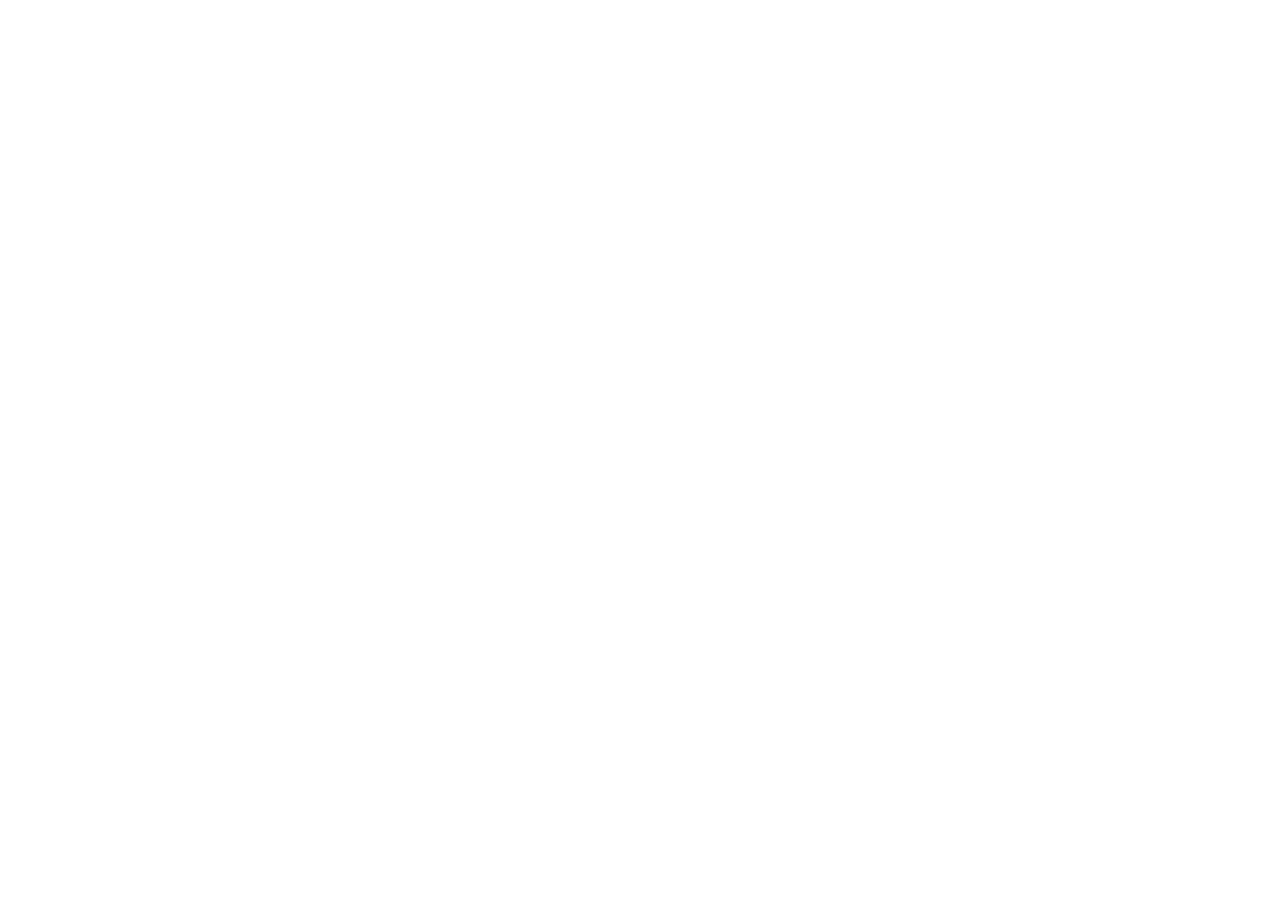
==== index.html @ c48ca324 "выполнение задания 2.1" ====
<!DOCTYPE html>
<html lang="en">
<head>
    <meta charset="UTF-8">
    <meta name="viewport" content="width=device-width, initial-scale=1.0">
    <title>Document</title>
</head>
<body>
    
</body>
</html>
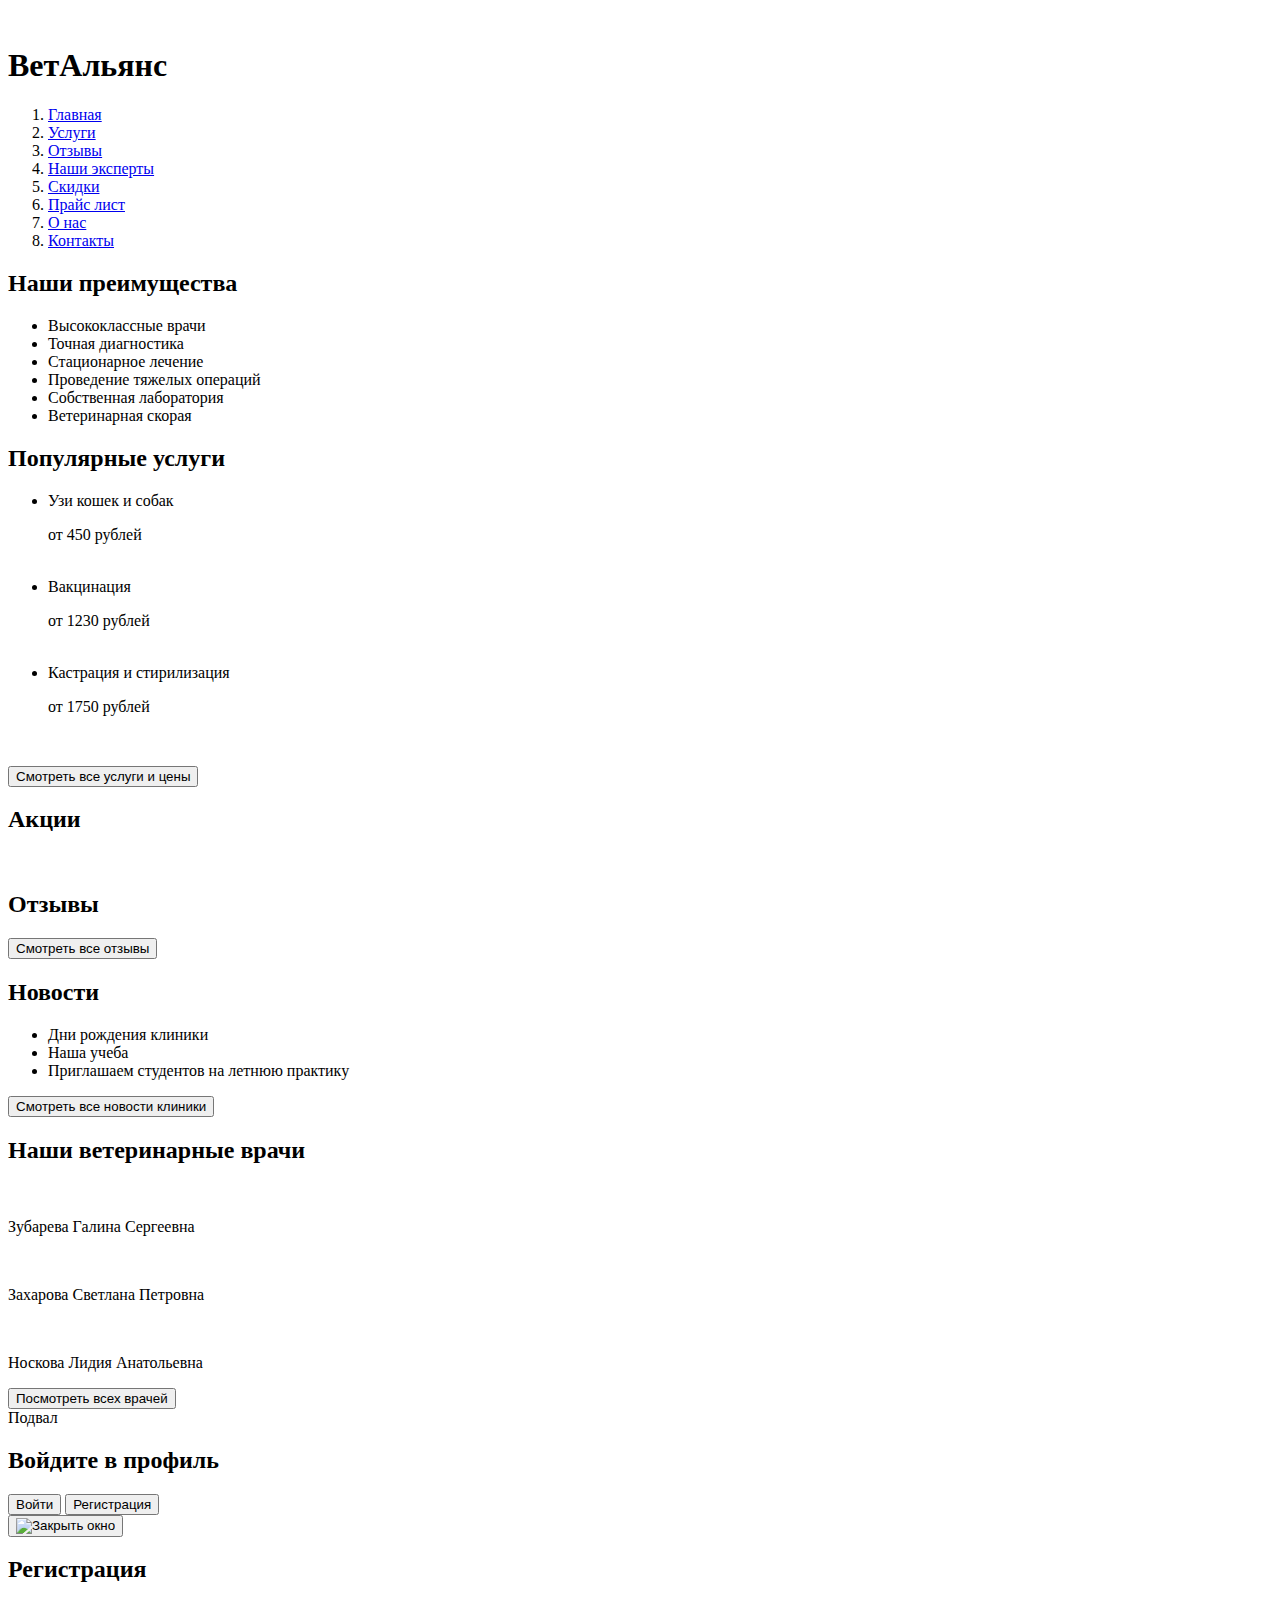
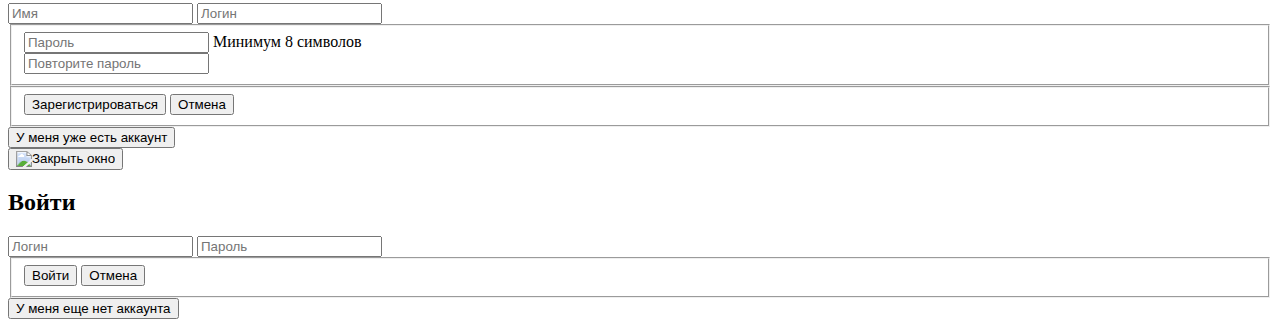
==== commit 0f0e9dfa: "Add files via upload" ====
--- a/index.html
+++ b/index.html
@@ -3,9 +3,139 @@
 <head>
     <meta charset="UTF-8">
     <meta name="viewport" content="width=device-width, initial-scale=1.0">
-    <title>Document</title>
+    <title>Ветеринарная клиника</title>
 </head>
+
 <body>
+    <header> 
+        <img src="images/logotip.png" width="100" alt="">
+        <h1> ВетАльянс</h1>
+        <nav>
+            <ol>
+                <li><a href="index.html">Главная</a></li>
+                <li><a href="catalog.html">Услуги</a></li>
+                <li><a href="reviews.html">Отзывы</a></li>
+                <li><a href="our experts.html">Наши эксперты</a></li>
+                <li><a href="discounts.html">Скидки</a></li>
+                <li><a href="price list.html">Прайс лист</a></li>
+                <li><a href="about us.html">О нас</a></li>
+                <li><a href="contacts.html">Контакты</a></li>
+            </ol>
+        </nav> 
+    </header>
+    <main>
+        <section>
+            <h2>Наши преимущества</h2>
+            <ul>
+                <li>Высококлассные врачи</li>
+                <li>Точная диагностика</li>
+                <li>Стационарное лечение</li>
+                <li>Проведение тяжелых операций</li>
+                <li>Собственная лаборатория</li>
+                <li>Ветеринарная скорая</li>
+            </ul>
+        </section>
+        <section>
+            <h2>Популярные услуги</h2>
+            <ul>
+                <li>Узи кошек и собак</li>
+                <p> от 450 рублей</p>
+                <img src="images/usluga1.webp" width="150" alt="">
+                <li>Вакцинация</li> 
+                <p> от 1230 рублей</p>
+                <img src="images/usluga2.webp" width="150" alt="">
+                <li>Кастрация и стирилизация</li>
+                <p> от 1750 рублей</p>
+                <img src="images/usluga3.avif" width="150" alt="">
+            </ul>
+            <button type="button">Смотреть все услуги и цены</button>
+        </section>
+
+        <section>
+            <h2>Акции</h2>
+           <img src="images/skitka1.png" width ="200" alt="">
+           <img src="images/skitka2.png" width ="200" alt="">
+           <img src="images/skitka3.png" width ="200" alt="">
+        </section>
+
+        <section>
+            <h2>Отзывы</h2>
+            <button type="button">Смотреть все отзывы</button>
+        </section>
+
+        <section>
+            <h2>Новости</h2>
+            <ul>
+                <li>Дни рождения клиники</li>
+                <li>Наша учеба</li>
+                <li>Приглашаем студентов на летнюю практику</li>
+            </ul>
+            <button type="button">Смотреть все новости клиники</button>
+        </section>
+
+        <section>
+        <div>
+            <h2> Наши ветеринарные врачи</h2>
+            <div>
+                <img src="images/Vet1.png" width="200" alt="">
+                <p> Зубарева Галина Сергеевна</p>
+                <img src="images/Vet2.png" width="200" alt="">
+                <p> Захарова Светлана Петровна</p>
+                <img src="images/Vet3.png" width="200" alt="">
+                <p> Носкова Лидия Анатольевна</p>
+                <button type="button">Посмотреть всех врачей</button>
+            </div>
+        </div>    
+        </section>
+        
+    </main>
     
+    <footer>Подвал</footer> 
+    <h2>Войдите в профиль</h2>
+    <div>
+            <button type="button">Войти</button>
+            <button type="button">Регистрация</button>   
+        </div>
+    </section>
+    <!--/ Форма "Войдите в профиль" -->
+    <!-- Форма "Регистрация" -->
+    <section>
+        <button type="button"><img src="images/icon/close.svg" alt="Закрыть окно" width="24" height="24"></button>
+        <h2>Регистрация</h2>
+        <form action="/" method="post">
+            <input type="text" name="name" placeholder="Имя" required>
+            <input type="email" name="email" placeholder="Логин" required>
+            <fieldset>
+                <div>
+                    <input type="password" name="password" placeholder="Пароль" required>
+                    <span>Минимум 8 символов</span>
+                </div>
+                <input type="password" name="repeat-password" placeholder="Повторите пароль" required>
+            </fieldset>
+            <fieldset>
+                <input type="submit" value="Зарегистрироваться">
+                <button type="button">Отмена</button>
+            </fieldset>
+            <button type="button">У меня уже есть аккаунт</button>
+        </form>
+    </section>
+    <!--/ Форма "Регистрация" -->
+    <!-- Форма "Войти" -->
+    <section>
+        <button type="button"><img src="images/icon/close.svg" alt="Закрыть окно" width="24" height="24"></button>
+        <h2>Войти</h2>
+        <form action="/" method="post">
+            <input type="email" name="email" placeholder="Логин" required>
+            <input type="password" name="password" placeholder="Пароль" required>
+            <fieldset>
+                <input type="submit" value="Войти">
+                <button type="button">Отмена</button>
+            </fieldset>
+            <button type="button">У меня еще нет аккаунта</button>
+        </form>
+    </section>
+    <!--/ Форма "Войти" -->
+</div>
+<!--/ Формы -->
 </body>
 </html>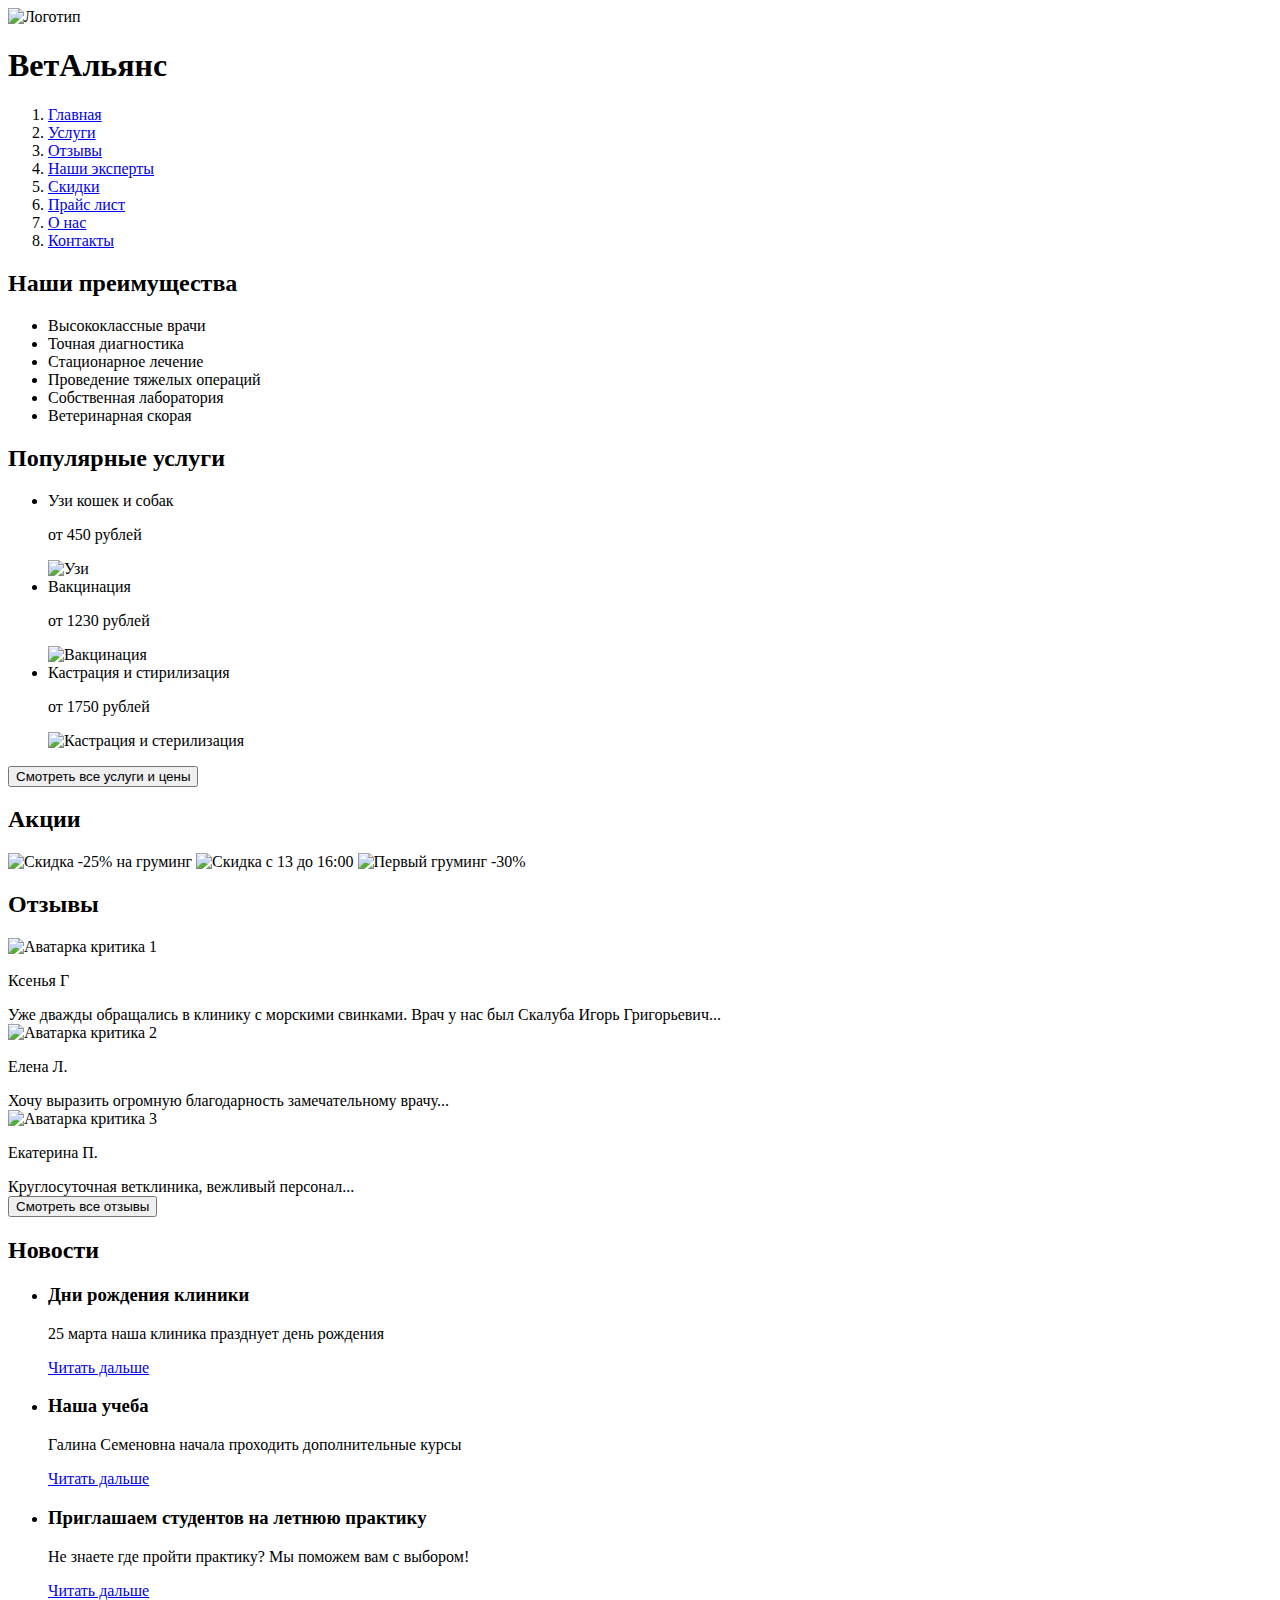
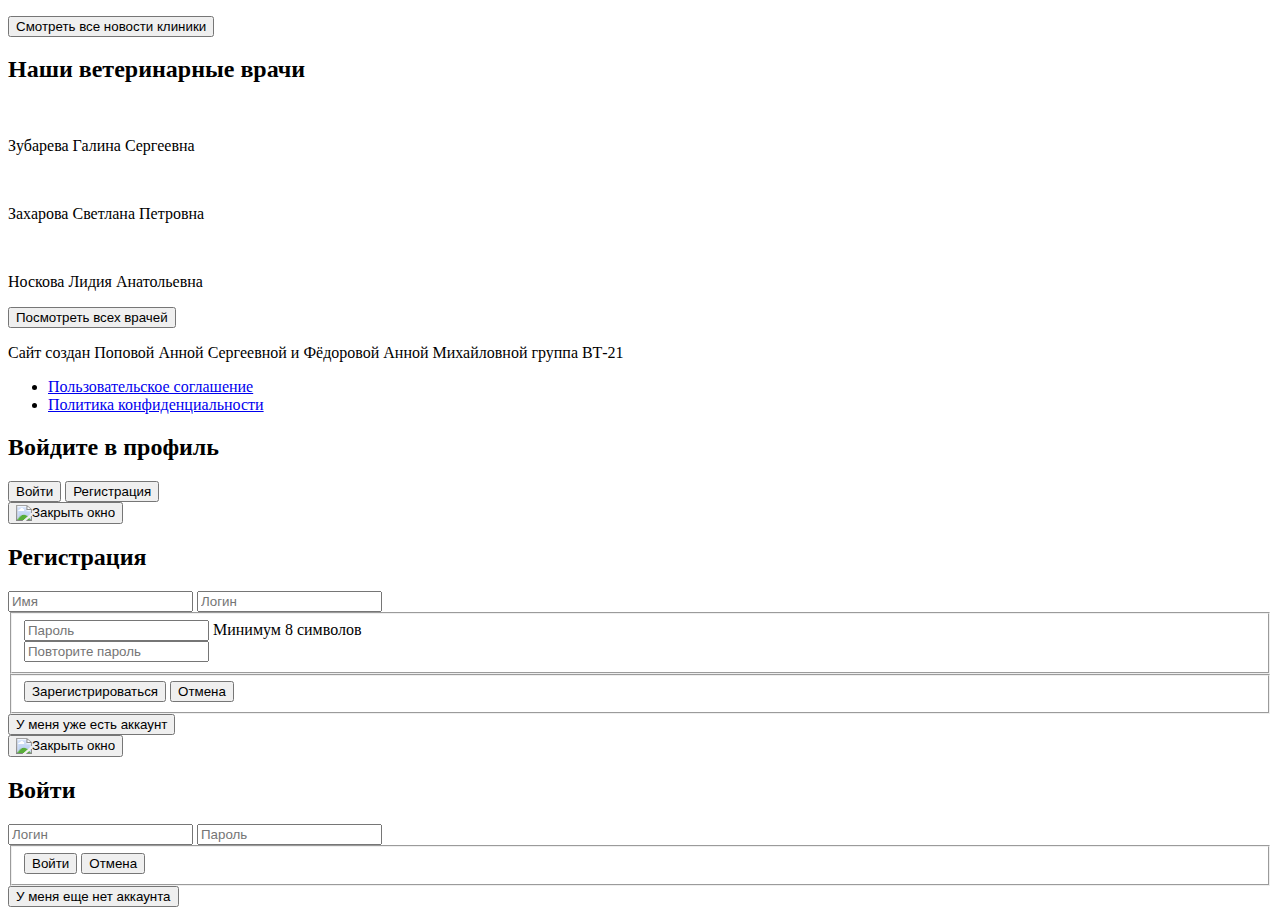
==== commit 4bdcd01e: "Add files via upload" ====
--- a/index.html
+++ b/index.html
@@ -4,138 +4,200 @@
     <meta charset="UTF-8">
     <meta name="viewport" content="width=device-width, initial-scale=1.0">
     <title>Ветеринарная клиника</title>
-</head>
-
+    <link rel="stylesheet" href="styles/normalize.css">
+    <link rel="stylesheet" href="styles/style.css">
+</head> 
 <body>
-    <header> 
-        <img src="images/logotip.png" width="100" alt="">
-        <h1> ВетАльянс</h1>
-        <nav>
-            <ol>
-                <li><a href="index.html">Главная</a></li>
-                <li><a href="catalog.html">Услуги</a></li>
-                <li><a href="reviews.html">Отзывы</a></li>
-                <li><a href="our experts.html">Наши эксперты</a></li>
-                <li><a href="discounts.html">Скидки</a></li>
-                <li><a href="price list.html">Прайс лист</a></li>
-                <li><a href="about us.html">О нас</a></li>
-                <li><a href="contacts.html">Контакты</a></li>
+    <header class="header container"> 
+        <img class="header__logo" src="images/logotip.png" alt="Логотип" width="100" height="100">
+        <h1 class="header__title"> ВетАльянс</h1>
+        <nav class="header__nav">
+            <ol class="header__list">
+                <li class="header__item"><a class="header_item-link header__item-link--active" href="index.html">Главная</a></li>
+                <li class="header__item"><a class="header__item-link" href="catalog.html">Услуги</a></li>
+                <li class="header__item"><a class="header__item-link" href="reviews.html">Отзывы</a></li>
+                <li class="header__item"><a class="header__item-link" href="our-experts.html">Наши эксперты</a></li>
+                <li class="header__item"><a class="header__item-link" href="discounts.html">Скидки</a></li>
+                <li class="header__item"><a class="header__item-link" href="price-list.html">Прайс лист</a></li>
+                <li class="header__item"><a class="header__item-link" href="about-us.html">О нас</a></li>
+                <li class="header__item"><a class="header__item-link" href="contacts.html">Контакты</a></li>
             </ol>
         </nav> 
     </header>
-    <main>
-        <section>
-            <h2>Наши преимущества</h2>
-            <ul>
-                <li>Высококлассные врачи</li>
-                <li>Точная диагностика</li>
-                <li>Стационарное лечение</li>
-                <li>Проведение тяжелых операций</li>
-                <li>Собственная лаборатория</li>
-                <li>Ветеринарная скорая</li>
+    <!--Основной контент -->
+    <main class="main"> 
+         <!--Первая секция -->
+        <section class="our-advantages">
+            <h2 class="our-advantages__title">Наши преимущества</h2>
+            <ul class="our-advantages__list">
+                <li class="our-advantages__item">Высококлассные врачи</li>
+                <li class="our-advantages__item">Точная диагностика</li>
+                <li class="our-advantages__item">Стационарное лечение</li>
+                <li class="our-advantages__item">Проведение тяжелых операций</li>
+                <li class="our-advantages__item">Собственная лаборатория</li>
+                <li class="our-advantages__item">Ветеринарная скорая</li>
             </ul>
         </section>
-        <section>
-            <h2>Популярные услуги</h2>
-            <ul>
-                <li>Узи кошек и собак</li>
-                <p> от 450 рублей</p>
-                <img src="images/usluga1.webp" width="150" alt="">
-                <li>Вакцинация</li> 
-                <p> от 1230 рублей</p>
-                <img src="images/usluga2.webp" width="150" alt="">
-                <li>Кастрация и стирилизация</li>
-                <p> от 1750 рублей</p>
-                <img src="images/usluga3.avif" width="150" alt="">
+         <!--Вторая секция -->
+        <section class="popular-ervices">
+            <h2 class="popular-services__title">Популярные услуги</h2>
+            <ul class="popular-services__list">
+                <li class="popular-services_item">Узи кошек и собак
+                    <div class="popular-services_div">
+                        <p class="popular-services_text" > от 450 рублей</p>
+                        <img class="popular-services__image" src="images/usluga1.webp" width="150" alt="Узи">
+                    </div>
+                </li>
+                <li class="popular-services_item">Вакцинация
+                     <div class="popular-services_div">
+                        <p class="popular-services_text"> от 1230 рублей</p>
+                        <img class="popular-services__image" src="images/usluga2.webp" width="150" alt="Вакцинация">
+                    </div>
+                </li> 
+                <li class="popular-services_item">Кастрация и стирилизация
+                    <div class="popular-services_div">
+                        <p class="popular-services_text"> от 1750 рублей</p>
+                        <img class="popular-services__image" src="images/usluga3.avif" width="150" alt="Кастрация и стерилизация">
+                    </div>
+                </li>
             </ul>
             <button type="button">Смотреть все услуги и цены</button>
         </section>
+         <!--Третья секция -->
+        <section class="stocks">
+            <h2 class="stocks__title">Акции</h2>
+           <img class="stocks__image" src="images/skitka1.png" width ="200" alt="Скидка -25% на груминг">
+           <img class="stocks__image" src="images/skitka2.png" width ="200" alt="Скидка с 13 до 16:00">
+           <img class="stocks__image" src="images/skitka3.png" width ="200" alt="Первый груминг -30%">
+        </section>
+         <!--Четвертая секция -->
+        <section class="reviews">
+            <h2 class="reviews__title">Отзывы</h2>
+            
+            <div class="item-reviews__text">
+                <img class="reviews__image" src="images/feedback1.png" width="100" alt="Аватарка критика 1">
+                <p class="reviews__name">Ксенья Г</p>
+                <div class="reviews__content">Уже дважды обращались в клинику с морскими свинками. Врач у нас был Скалуба Игорь Григорьевич...</div>
+            </div>
+            
+            <div class="item-reviews__text">
+                <img class="reviews__image" src="images/feedback2.png" width="100" alt="Аватарка критика 2">
+                <p class="reviews__name">Елена Л.</p>
+                <div class="reviews__content">Хочу выразить огромную благодарность замечательному врачу...</div>
+            </div>
+                
+            <div class="item-reviews__text">
+                <img class="reviews__image" src="images/feedback3.png" width="100" alt="Аватарка критика 3">
+                <p class="reviews__name">Екатерина П.</p>
+                <div class="reviews__content">Круглосуточная ветклиника, вежливый персонал...</div>
+            </div>
+            <button class="button" type="button">Смотреть все отзывы</button>
+        </section>
+         <!--Пятая секция -->
+        <section class="news">
+            <h2 class="news__title">Новости</h2>
+            <ul class="news__list">
+                <li class="news__item item_news">
+                    <h3 class="item-news__title">Дни рождения клиники</h3>
+                    <div class="item-news__text">
+                        <p class=""> 25 марта наша клиника празднует день рождения</p>
+                        <a href="#" class="item-news_link"> Читать дальше</a>
+                    </div>
+                </li>
+                <li class="news__item item_news">
+                    <h3 class="item-news__title">Наша учеба</h3>
+                    <div class="item-news__text">
+                        <p> Галина Семеновна начала проходить дополнительные курсы</p>
+                        <a href="#" class="item-news_link"> Читать дальше</a>
+                    </div>
+                </li>
+                <li class="news__item item_news">
+                    <h3 class="item-news__title">Приглашаем студентов на летнюю практику</h3>
+                    <div class="item-news__text">
+                        <p class="item-news__text"> Не знаете где пройти практику? Мы поможем вам с выбором!</p>
+                        <a href="#" class="item-news_link"> Читать дальше</a>
+                    </div>
+                </li>
+            </ul>
+            <button class="button" type="button">Смотреть все новости клиники</button>
+        </section>
+         <!--Шестая секция -->
+        <section class="doctors">
+            <h2 class="doctors__title"> Наши ветеринарные врачи</h2>
+            <div class="doctors__card">
+                <img class="doctors__image" src="images/Vet1.png" width="200" alt="">
+                <p class="doctors__name"> Зубарева Галина Сергеевна</p>
+            </div>
 
-        <section>
-            <h2>Акции</h2>
-           <img src="images/skitka1.png" width ="200" alt="">
-           <img src="images/skitka2.png" width ="200" alt="">
-           <img src="images/skitka3.png" width ="200" alt="">
-        </section>
+            <div class="doctors__card">
+                <img class="doctors__image" src="images/Vet2.png" width="200" alt="">
+                <p class="doctors__name"> Захарова Светлана Петровна</p>
+            </div> 
 
-        <section>
-            <h2>Отзывы</h2>
-            <button type="button">Смотреть все отзывы</button>
-        </section>
-
-        <section>
-            <h2>Новости</h2>
-            <ul>
-                <li>Дни рождения клиники</li>
-                <li>Наша учеба</li>
-                <li>Приглашаем студентов на летнюю практику</li>
-            </ul>
-            <button type="button">Смотреть все новости клиники</button>
-        </section>
-
-        <section>
-        <div>
-            <h2> Наши ветеринарные врачи</h2>
-            <div>
-                <img src="images/Vet1.png" width="200" alt="">
-                <p> Зубарева Галина Сергеевна</p>
-                <img src="images/Vet2.png" width="200" alt="">
-                <p> Захарова Светлана Петровна</p>
-                <img src="images/Vet3.png" width="200" alt="">
-                <p> Носкова Лидия Анатольевна</p>
+            <div class="doctors__card">
+                <img class="doctors__image" src="images/Vet3.png" width="200" alt="">
+                <p class="doctors__name"> Носкова Лидия Анатольевна</p>
+            </div>
                 <button type="button">Посмотреть всех врачей</button>
-            </div>
-        </div>    
+             
         </section>
         
     </main>
     
-    <footer>Подвал</footer> 
+    <footer class="footer">
+        <p class="author's_name">Сайт создан Поповой Анной Сергеевной и Фёдоровой Анной Михайловной группа ВТ-21</p>
+        <ul>
+            <li> <a href="#">Пользовательское соглашение</a></li>
+            <li><a href="#">Политика конфиденциальности</a></li>
+        </ul>
+    </footer> 
     <h2>Войдите в профиль</h2>
     <div>
-            <button type="button">Войти</button>
-            <button type="button">Регистрация</button>   
+            <button class="button button--accent" type="button">Войти</button>
+            <button class="button" type="button">Регистрация</button>   
         </div>
-    </section>
     <!--/ Форма "Войдите в профиль" -->
-    <!-- Форма "Регистрация" -->
-    <section>
-        <button type="button"><img src="images/icon/close.svg" alt="Закрыть окно" width="24" height="24"></button>
-        <h2>Регистрация</h2>
-        <form action="/" method="post">
-            <input type="text" name="name" placeholder="Имя" required>
-            <input type="email" name="email" placeholder="Логин" required>
-            <fieldset>
-                <div>
-                    <input type="password" name="password" placeholder="Пароль" required>
-                    <span>Минимум 8 символов</span>
-                </div>
-                <input type="password" name="repeat-password" placeholder="Повторите пароль" required>
-            </fieldset>
-            <fieldset>
-                <input type="submit" value="Зарегистрироваться">
-                <button type="button">Отмена</button>
-            </fieldset>
-            <button type="button">У меня уже есть аккаунт</button>
-        </form>
-    </section>
-    <!--/ Форма "Регистрация" -->
-    <!-- Форма "Войти" -->
-    <section>
-        <button type="button"><img src="images/icon/close.svg" alt="Закрыть окно" width="24" height="24"></button>
-        <h2>Войти</h2>
-        <form action="/" method="post">
-            <input type="email" name="email" placeholder="Логин" required>
-            <input type="password" name="password" placeholder="Пароль" required>
-            <fieldset>
-                <input type="submit" value="Войти">
-                <button type="button">Отмена</button>
-            </fieldset>
-            <button type="button">У меня еще нет аккаунта</button>
-        </form>
-    </section>
-    <!--/ Форма "Войти" -->
-</div>
-<!--/ Формы -->
+        <!-- Форма "Регистрация" -->
+        <section class="popup">
+            <button class="popup__close" type="button"><img src="images/icon/close.svg" alt="Закрыть окно" width="24"
+                    height="24"></button>
+            <h2 class="popup__title">Регистрация</h2>
+            <form class="popup__form form" action="/" method="post">
+                <input class="form__field" type="text" name="name" placeholder="Имя" required>
+                <input class="form__field" type="email" name="email" placeholder="Логин" required>
+                <fieldset class="form__fieldset">
+                    <div class="form__field-block">
+                        <input class="form__field" type="password" name="password" placeholder="Пароль" required>
+                        <span>Минимум 8 символов</span>
+                    </div>
+                    <input class="form__field" type="password" name="repeat-password" placeholder="Повторите пароль"
+                        required>
+                </fieldset>
+                <fieldset class="form__buttons">
+                    <button class="button button--accent" type="submit">Зарегистрироваться</button>
+                    <button class="button" type="button">Отмена</button>
+                </fieldset>
+                <button class="button button--link" type="button">У меня уже есть аккаунт</button>
+            </form>
+        </section>
+        <!--/ Форма "Регистрация" -->
+        <!-- Форма "Войти" -->
+        <section class="section popup">
+            <button class="popup__close" type="button"><img src="images/icon/close.svg" alt="Закрыть окно" width="24"
+                    height="24"></button>
+            <h2 class="popup__title">Войти</h2>
+            <form class="popup__form form" action="/" method="post">
+                <input class="form__field" type="email" name="email" placeholder="Логин" required>
+                <input class="form__field" type="password" name="password" placeholder="Пароль" required>
+                <fieldset class="form__buttons">
+                    <button class="button button--accent" type="submit">Войти</button>
+                    <button class="button" type="button">Отмена</button>
+                </fieldset>
+                <button class="button button--link" type="button">У меня еще нет аккаунта</button>
+            </form>
+        </section>
+        <!--/ Форма "Войти" -->
+        <!--/ Формы -->
 </body>
+
 </html>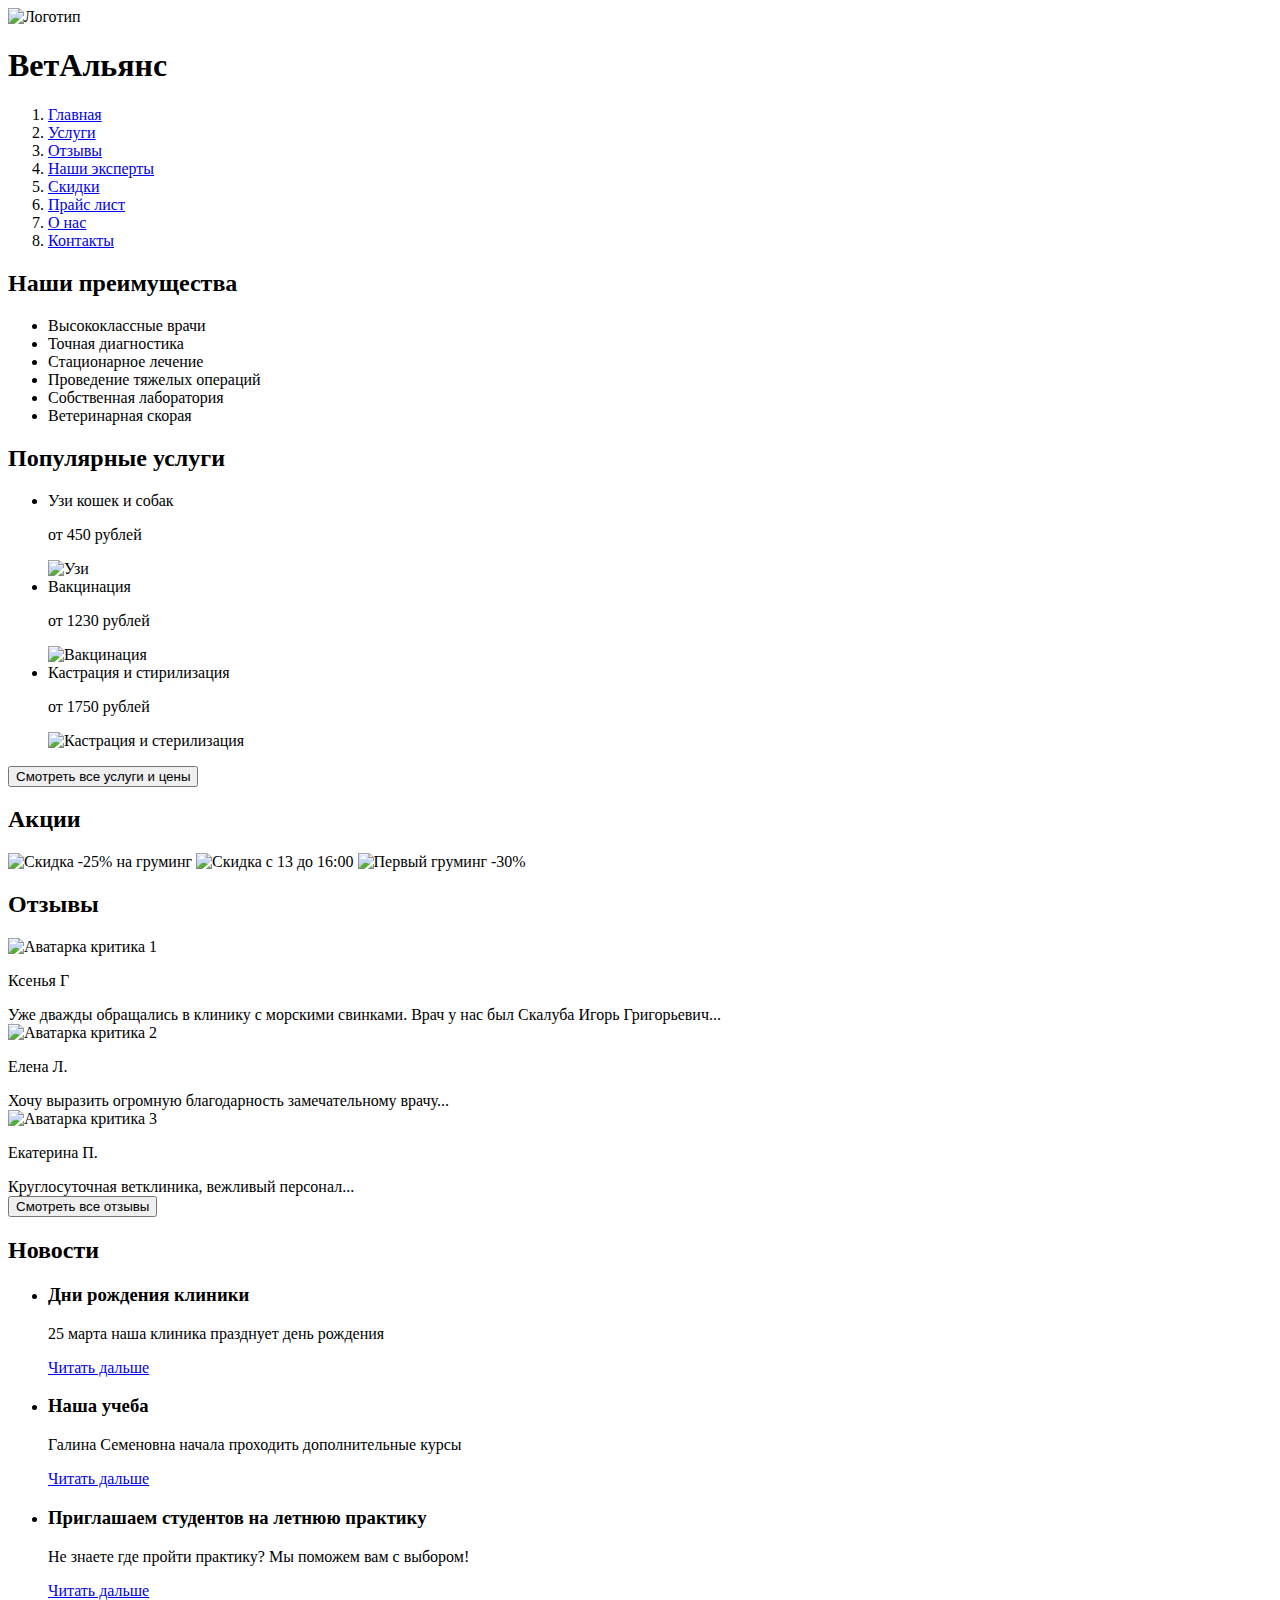
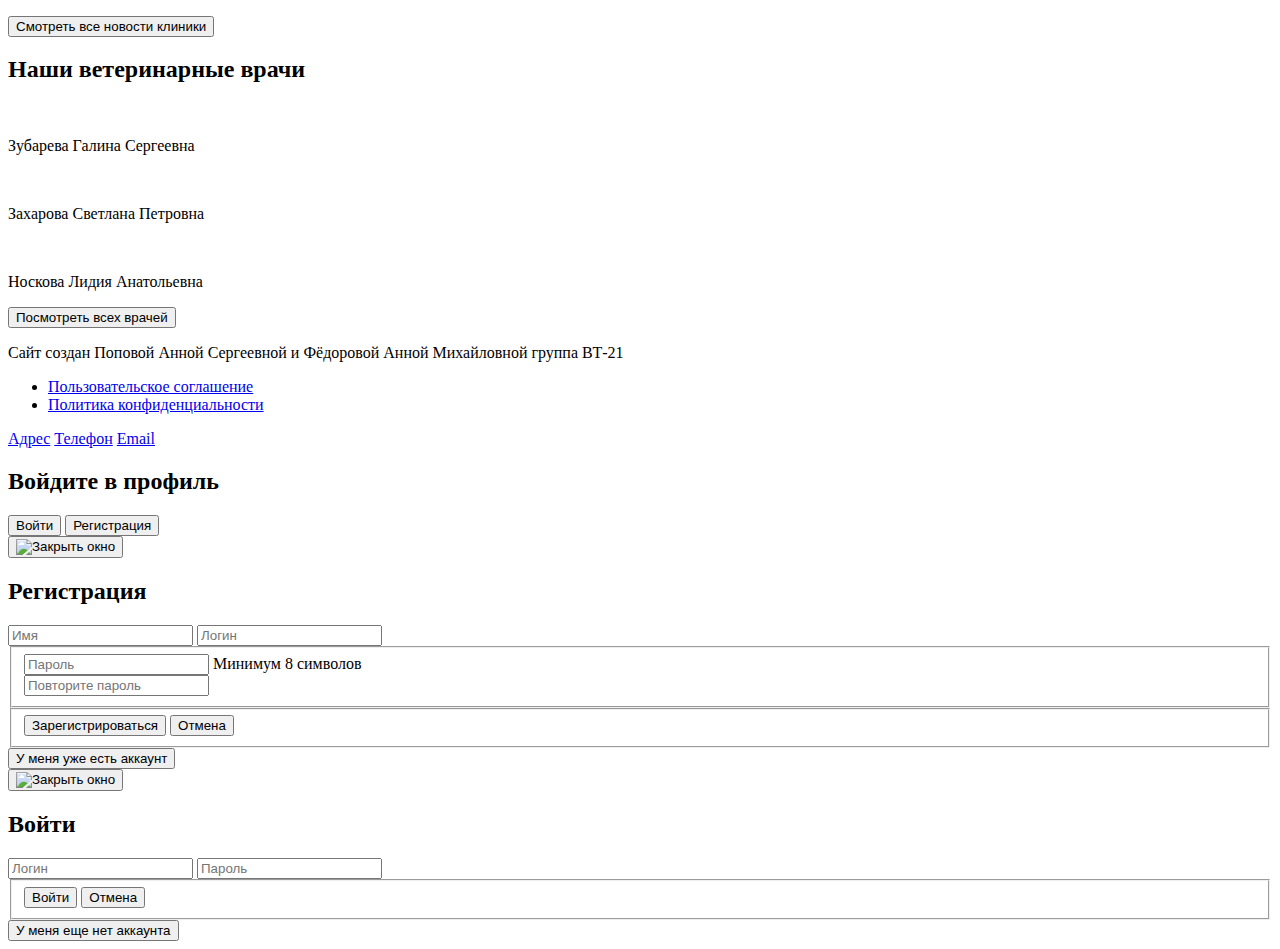
==== commit 15a191c6: "Add files via upload" ====
--- a/index.html
+++ b/index.html
@@ -61,7 +61,7 @@
                     </div>
                 </li>
             </ul>
-            <button type="button">Смотреть все услуги и цены</button>
+            <button class="button_main" type="button">Смотреть все услуги и цены</button>
         </section>
          <!--Третья секция -->
         <section class="stocks">
@@ -91,7 +91,7 @@
                 <p class="reviews__name">Екатерина П.</p>
                 <div class="reviews__content">Круглосуточная ветклиника, вежливый персонал...</div>
             </div>
-            <button class="button" type="button">Смотреть все отзывы</button>
+            <button class="button_main" type="button">Смотреть все отзывы</button>
         </section>
          <!--Пятая секция -->
         <section class="news">
@@ -119,7 +119,7 @@
                     </div>
                 </li>
             </ul>
-            <button class="button" type="button">Смотреть все новости клиники</button>
+            <button class="button_main" type="button">Смотреть все новости клиники</button>
         </section>
          <!--Шестая секция -->
         <section class="doctors">
@@ -138,18 +138,23 @@
                 <img class="doctors__image" src="images/Vet3.png" width="200" alt="">
                 <p class="doctors__name"> Носкова Лидия Анатольевна</p>
             </div>
-                <button type="button">Посмотреть всех врачей</button>
+                <button class="button_main" type="button">Посмотреть всех врачей</button>
              
         </section>
         
     </main>
     
     <footer class="footer">
-        <p class="author's_name">Сайт создан Поповой Анной Сергеевной и Фёдоровой Анной Михайловной группа ВТ-21</p>
-        <ul>
-            <li> <a href="#">Пользовательское соглашение</a></li>
-            <li><a href="#">Политика конфиденциальности</a></li>
+        <p class="author's_names">Сайт создан Поповой Анной Сергеевной и Фёдоровой Анной Михайловной группа ВТ-21</p>
+        <ul class="footer__list">
+            <li class="footer__item"> <a href="#">Пользовательское соглашение</a></li>
+            <li class="footer__item"><a href="#">Политика конфиденциальности</a></li>
         </ul>
+            <div class="section">
+                <a class="section__link" href="#">Адрес</a>
+                <a class="section__link" href="#">Телефон</a>
+                <a class="section__link" href="#">Email</a> 
+            </div>
     </footer> 
     <h2>Войдите в профиль</h2>
     <div>
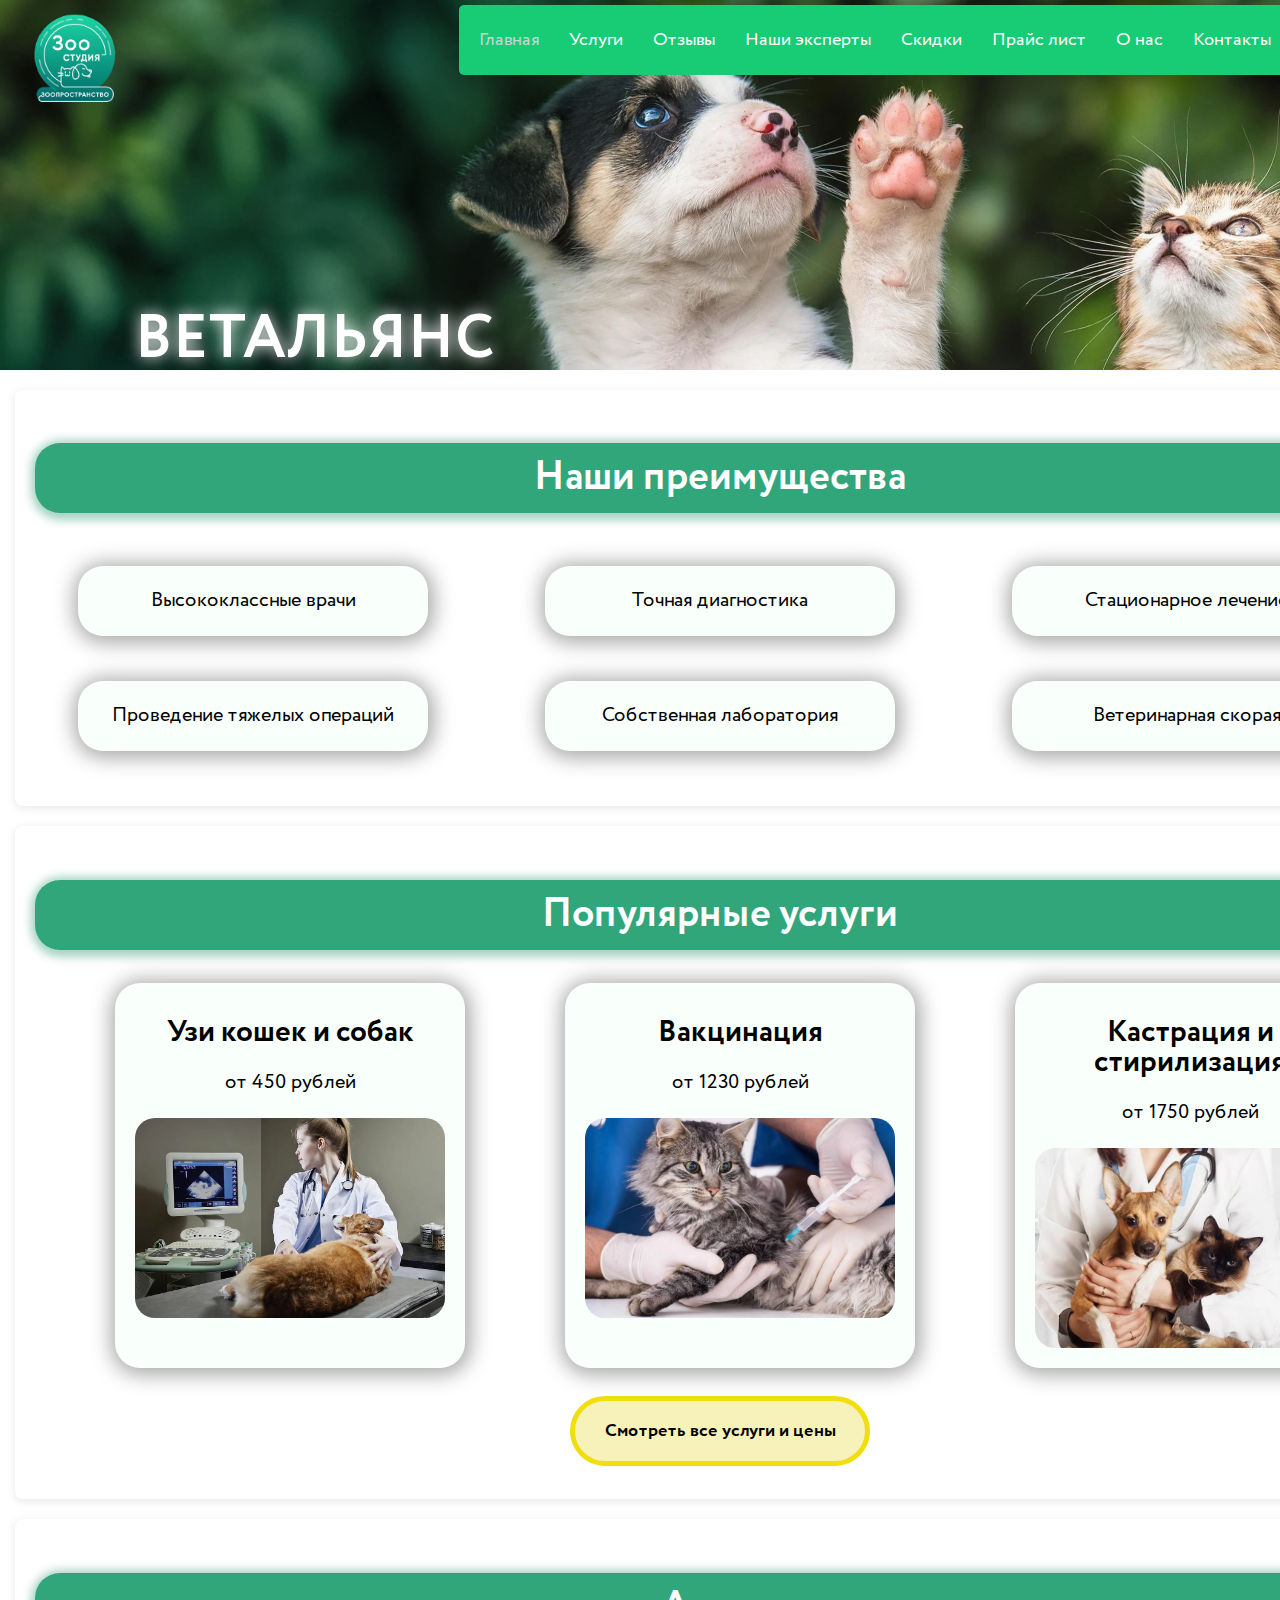
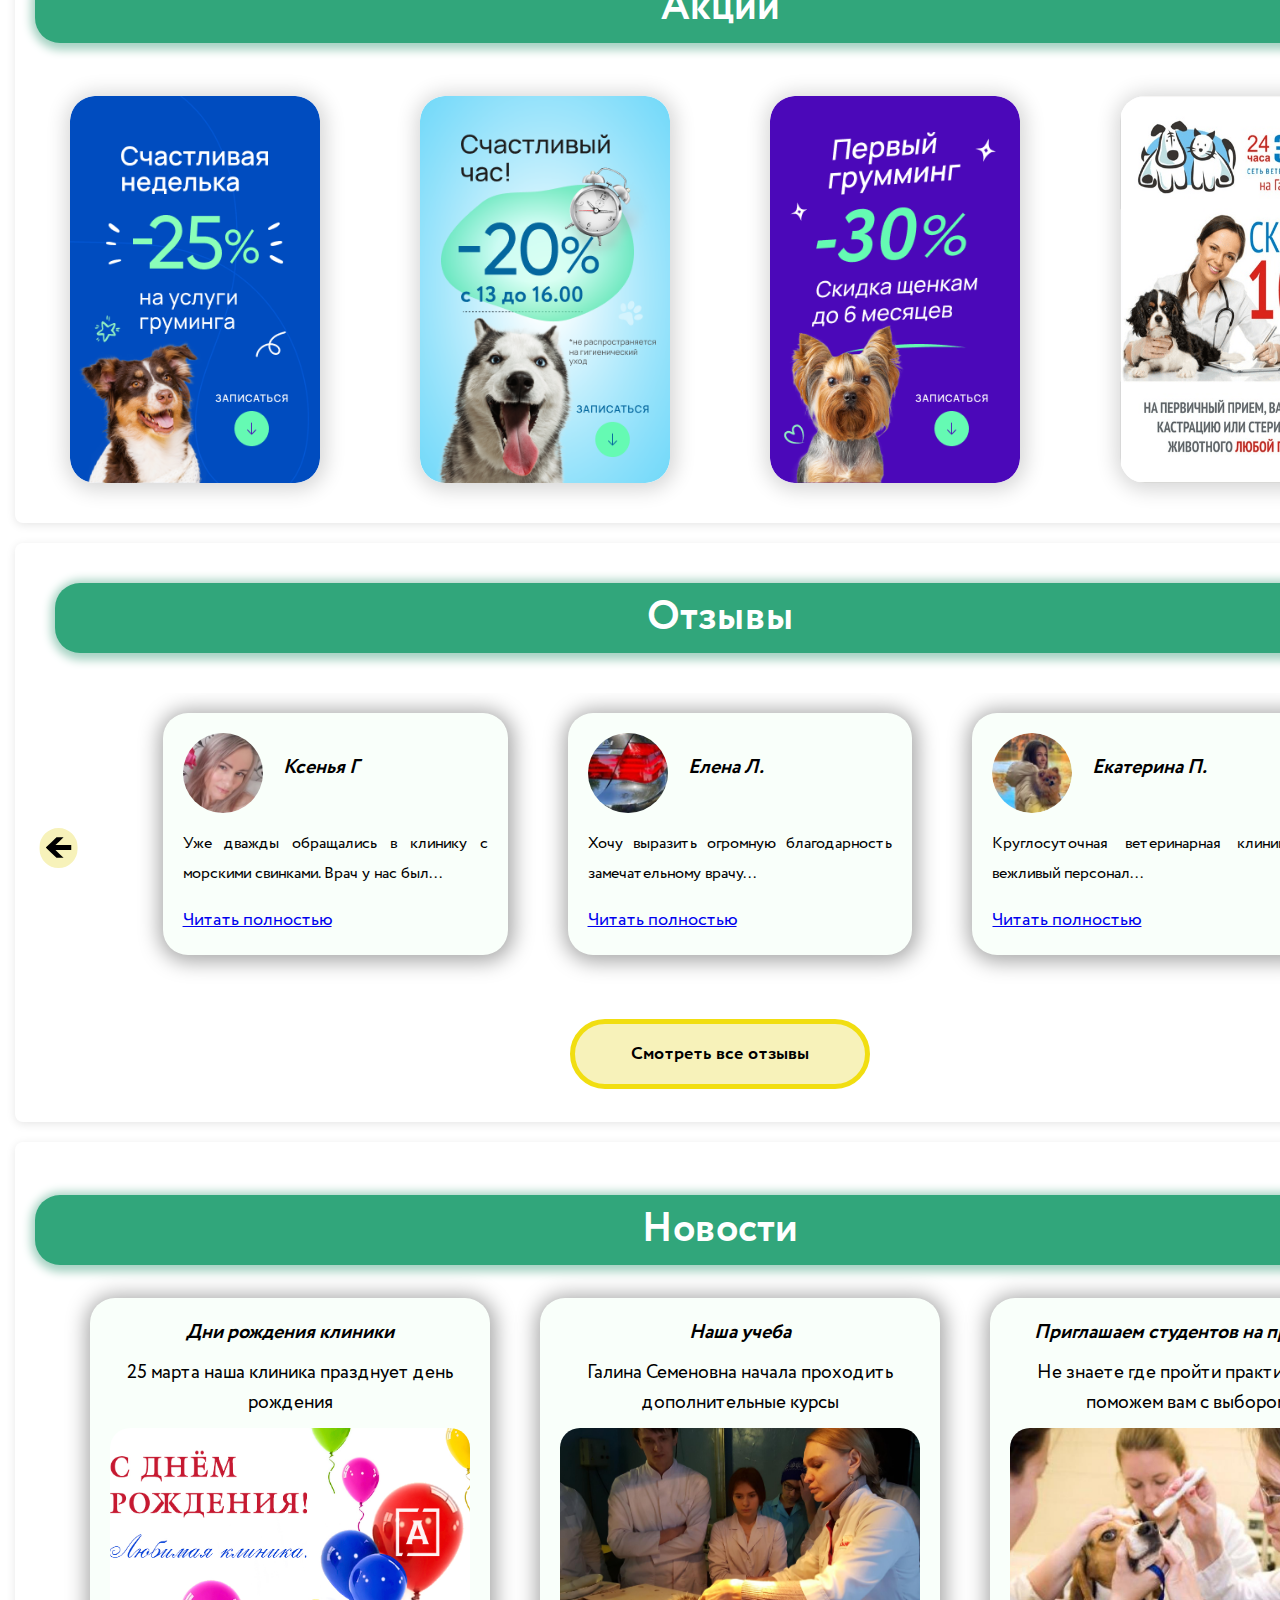
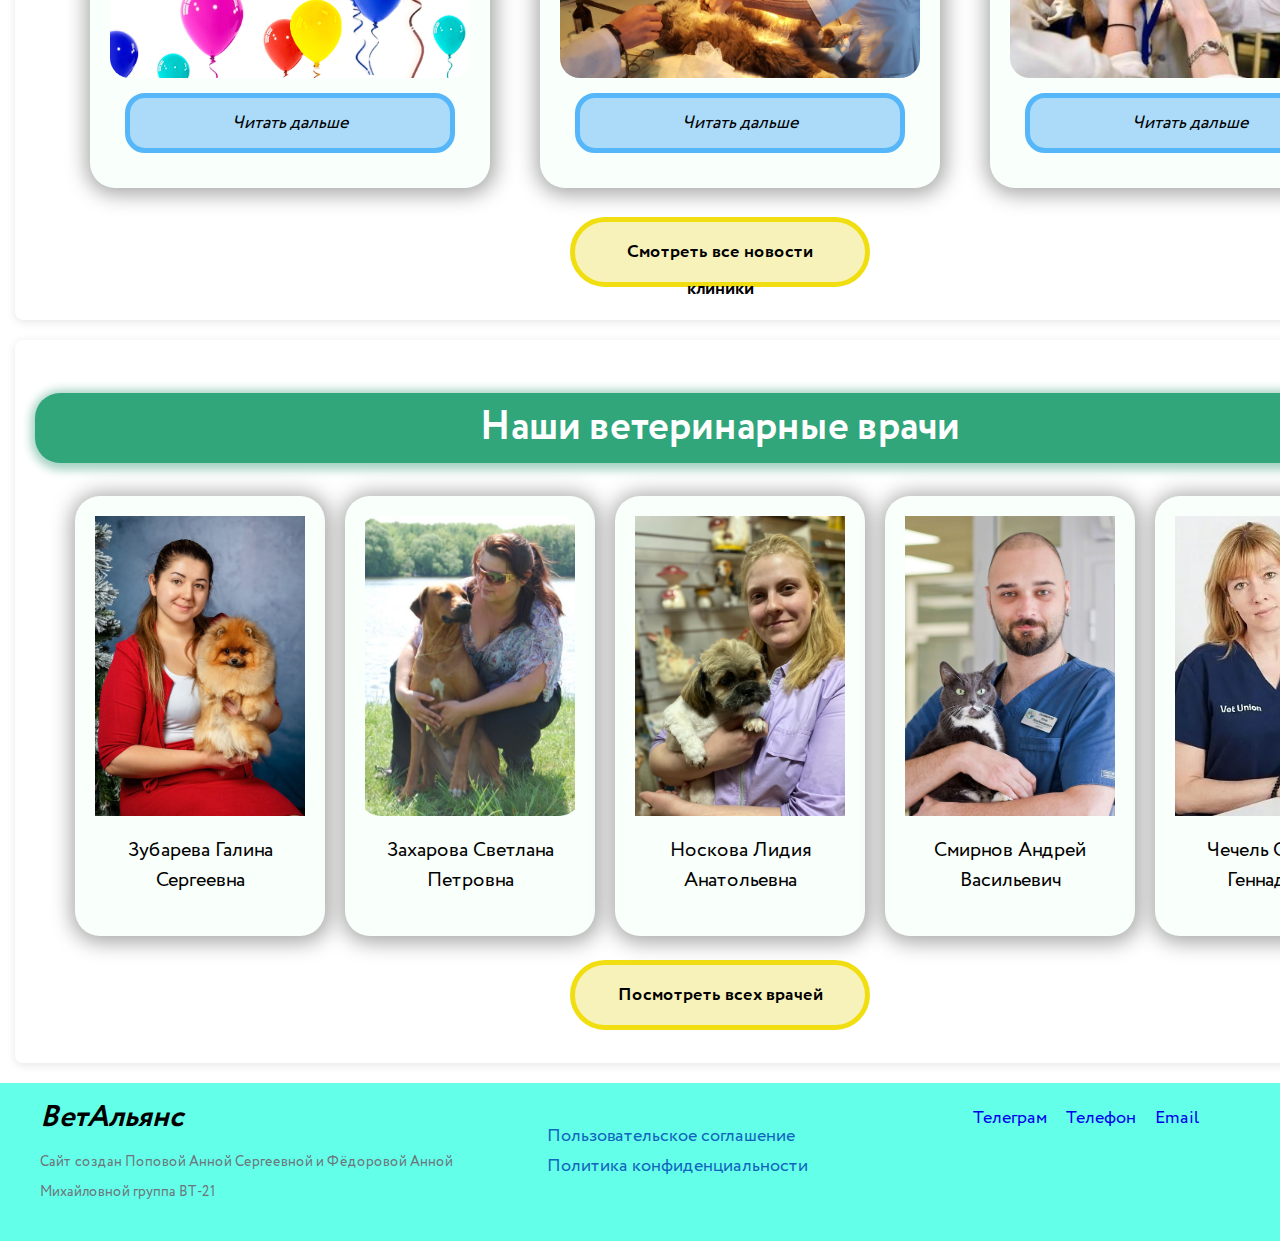
==== commit 9b9119b8: "Add files via upload" ====
--- a/index.html
+++ b/index.html
@@ -1,19 +1,25 @@
 <!DOCTYPE html>
-<html lang="en">
+<html lang="ru">
+
 <head>
     <meta charset="UTF-8">
     <meta name="viewport" content="width=device-width, initial-scale=1.0">
     <title>Ветеринарная клиника</title>
     <link rel="stylesheet" href="styles/normalize.css">
     <link rel="stylesheet" href="styles/style.css">
-</head> 
+</head>
+
 <body>
-    <header class="header container"> 
-        <img class="header__logo" src="images/logotip.png" alt="Логотип" width="100" height="100">
-        <h1 class="header__title"> ВетАльянс</h1>
+    <h1 class="visually-hidden">Главная страница нашего сайта</h1>
+    <header class="header container">
+        <a class="header__logo-wrap" href="index.html">
+            <img class="header__logo" src="images/logotip.png" alt="Логотип" width="100" height="100">
+            <h1 class="header__title"> ВетАльянс</h1>
+        </a>
         <nav class="header__nav">
             <ol class="header__list">
-                <li class="header__item"><a class="header_item-link header__item-link--active" href="index.html">Главная</a></li>
+                <li class="header__item"><a class="header__item-link header__item-link--active"
+                        href="index.html">Главная</a></li>
                 <li class="header__item"><a class="header__item-link" href="catalog.html">Услуги</a></li>
                 <li class="header__item"><a class="header__item-link" href="reviews.html">Отзывы</a></li>
                 <li class="header__item"><a class="header__item-link" href="our-experts.html">Наши эксперты</a></li>
@@ -22,11 +28,15 @@
                 <li class="header__item"><a class="header__item-link" href="about-us.html">О нас</a></li>
                 <li class="header__item"><a class="header__item-link" href="contacts.html">Контакты</a></li>
             </ol>
-        </nav> 
+        </nav>
+        <!--/ Навигация -->
+        <button class="header__login" type="button">
+            <span class="header__login-text">Войти</span>
+        </button>
     </header>
     <!--Основной контент -->
-    <main class="main"> 
-         <!--Первая секция -->
+    <main class="main container">
+        <!--Первая секция -->
         <section class="our-advantages">
             <h2 class="our-advantages__title">Наши преимущества</h2>
             <ul class="our-advantages__list">
@@ -38,171 +48,286 @@
                 <li class="our-advantages__item">Ветеринарная скорая</li>
             </ul>
         </section>
-         <!--Вторая секция -->
-        <section class="popular-ervices">
+        <!--Вторая секция -->
+        <section class="popular-services" id="service cards">
             <h2 class="popular-services__title">Популярные услуги</h2>
             <ul class="popular-services__list">
-                <li class="popular-services_item">Узи кошек и собак
+                <li class="popular-services_item">
                     <div class="popular-services_div">
-                        <p class="popular-services_text" > от 450 рублей</p>
-                        <img class="popular-services__image" src="images/usluga1.webp" width="150" alt="Узи">
-                    </div>
-                </li>
-                <li class="popular-services_item">Вакцинация
-                     <div class="popular-services_div">
+                        <h3 class="popular-services__title-card">Узи кошек и собак</h3>
+                        <p class="popular-services_text"> от 450 рублей</p>
+                        <img class="popular-services__image" src="images/usluga1.webp" width="350" height="200"
+                            alt="Узи">
+                    </div>
+                </li>
+                <li class="popular-services_item">
+                    <div class="popular-services_div">
+                        <h3 class="popular-services__title-card">Вакцинация</h3>
                         <p class="popular-services_text"> от 1230 рублей</p>
-                        <img class="popular-services__image" src="images/usluga2.webp" width="150" alt="Вакцинация">
-                    </div>
-                </li> 
-                <li class="popular-services_item">Кастрация и стирилизация
+                        <img class="popular-services__image" src="images/usluga2.webp" width="350" height="200"
+                            alt="Вакцинация">
+                    </div>
+                </li>
+                <li class="popular-services_item">
                     <div class="popular-services_div">
+                        <h3 class="popular-services__title-card">Кастрация и стирилизация</h3>
                         <p class="popular-services_text"> от 1750 рублей</p>
-                        <img class="popular-services__image" src="images/usluga3.avif" width="150" alt="Кастрация и стерилизация">
+                        <img class="popular-services__image" src="images/usluga3.avif" width="350" height="200"
+                            alt="Кастрация и стерилизация">
                     </div>
                 </li>
             </ul>
             <button class="button_main" type="button">Смотреть все услуги и цены</button>
         </section>
-         <!--Третья секция -->
+        <!--Третья секция -->
         <section class="stocks">
             <h2 class="stocks__title">Акции</h2>
-           <img class="stocks__image" src="images/skitka1.png" width ="200" alt="Скидка -25% на груминг">
-           <img class="stocks__image" src="images/skitka2.png" width ="200" alt="Скидка с 13 до 16:00">
-           <img class="stocks__image" src="images/skitka3.png" width ="200" alt="Первый груминг -30%">
-        </section>
-         <!--Четвертая секция -->
-        <section class="reviews">
+            <div class="stocks__list">
+                <img class="stocks__image" src="images/skitka1.png" width="200" height="387"
+                    alt="Скидка -25% на груминг">
+                <img class="stocks__image" src="images/skitka2.png" width="200" height="387" alt="Скидка с 13 до 16:00">
+                <img class="stocks__image" src="images/skitka3.png" width="200" height="387" alt="Первый груминг -30%">
+                <img class="stocks__image" src="images/skitka4.png" width="200" height="387"
+                    alt="Скидки на первичный прием">
+            </div>
+        </section>
+        <!--Четвертая секция -->
+        <section class="reviews" id="reviews">
             <h2 class="reviews__title">Отзывы</h2>
-            
-            <div class="item-reviews__text">
-                <img class="reviews__image" src="images/feedback1.png" width="100" alt="Аватарка критика 1">
-                <p class="reviews__name">Ксенья Г</p>
-                <div class="reviews__content">Уже дважды обращались в клинику с морскими свинками. Врач у нас был Скалуба Игорь Григорьевич...</div>
-            </div>
-            
-            <div class="item-reviews__text">
-                <img class="reviews__image" src="images/feedback2.png" width="100" alt="Аватарка критика 2">
-                <p class="reviews__name">Елена Л.</p>
-                <div class="reviews__content">Хочу выразить огромную благодарность замечательному врачу...</div>
-            </div>
-                
-            <div class="item-reviews__text">
-                <img class="reviews__image" src="images/feedback3.png" width="100" alt="Аватарка критика 3">
-                <p class="reviews__name">Екатерина П.</p>
-                <div class="reviews__content">Круглосуточная ветклиника, вежливый персонал...</div>
+            <div class="reviews__wrap">
+                <button class="reviews__button-left"> <img class="reviews__image-button"
+                        src="images/icon/arrow-left.svg" width="50" height="50" alt="Стрелка влево"></button>
+
+                <ul class="reviews__list">
+
+                    <li class="item-reviews__text">
+                        <div class="item-reviews__wrapper">
+                            <img class="reviews__image" src="images/feedback1.png" width="100" height="200"
+                                alt="Аватарка критика 1">
+                            <h3 class="reviews__name">Ксенья Г</h3>
+                        </div>
+                        <div class="item-reviews__div">
+                            <p class="reviews__content">Уже дважды обращались в клинику с морскими свинками. Врач у нас
+                                был...</p>
+                            <a class="reviews__link" href="about-us.html">Читать полностью</a>
+                        </div>
+                    </li>
+
+                    <li class="item-reviews__text">
+                        <div class="item-reviews__wrapper">
+                            <img class="reviews__image" src="images/feedback2.png" width="100" height="200"
+                                alt="Аватарка критика 2">
+                            <h3 class="reviews__name">Елена Л.</h3>
+                        </div>
+                        <div class="item-reviews__div">
+                            <p class="reviews__content">Хочу выразить огромную благодарность замечательному врачу...</p>
+                            <a class="reviews__link" href="about-us.html">Читать полностью</a>
+                        </div>
+                    </li>
+
+                    <li class="item-reviews__text">
+                        <div class="item-reviews__wrapper">
+                            <img class="reviews__image" src="images/feedback3.png" width="100" height="200"
+                                alt="Аватарка критика 3">
+                            <h3 class="reviews__name">Екатерина П.</h3>
+                        </div>
+                        <div class="item-reviews__div">
+                            <p class="reviews__content">Круглосуточная ветеринарная клиника, вежливый персонал...</p>
+                            <a class="reviews__link" href="about-us.html">Читать полностью</a>
+                        </div>
+                    </li>
+
+                    <li class="item-reviews__text">
+                        <div class="item-reviews__wrapper">
+                            <img class="reviews__image" src="images/feedback4.png" width="100" height="200"
+                                alt="Аватарка критика 4">
+                            <h3 class="reviews__name">Евгения Ш.</h3>
+                        </div>
+                        <div class="item-reviews__div">
+                            <p class="reviews__content">Хочу выразить огромную благодарность за профессионализм...</p>
+                            <a class="reviews__link" href="about-us.html">Читать полностью</a>
+                        </div>
+                    </li>
+
+                    <li class="item-reviews__text">
+                        <div class="item-reviews__wrapper">
+                            <img class="reviews__image" src="images/feedback5.png" width="100" height="200"
+                                alt="Аватарка критика 5">
+                            <h3 class="reviews__name">Любовь А.</h3>
+                        </div>
+                        <div class="item-reviews__div">
+                            <p class="reviews__content">Наша собака недавно перенесла операцию, и я не могу не
+                                отметить...</p>
+                            <a class="reviews__link" href="about-us.html">Читать полностью</a>
+                        </div>
+                    </li>
+
+                    <li class="item-reviews__text">
+                        <div class="item-reviews__wrapper">
+                            <img class="reviews__image" src="images/feedback6.png" width="100" height="200"
+                                alt="Аватарка критика 6">
+                            <h3 class="reviews__name">Евгений Р.</h3>
+                        </div>
+                        <div class="item-reviews__div">
+                            <p class="reviews__content">Недавно посетили "ВетАльянс" и остались в полном восторге!...
+                            </p>
+                            <a class="reviews__link" href="about-us.html">Читать полностью</a>
+                        </div>
+                    </li>
+
+                </ul>
+                <button class="reviews__button-right"> <img class="reviews__image-button"
+                        src="images/icon/arrow-right.svg" width="30" height="30" alt="Стрелка влево"></button>
+
             </div>
             <button class="button_main" type="button">Смотреть все отзывы</button>
         </section>
-         <!--Пятая секция -->
+        <!--Пятая секция -->
         <section class="news">
             <h2 class="news__title">Новости</h2>
             <ul class="news__list">
                 <li class="news__item item_news">
                     <h3 class="item-news__title">Дни рождения клиники</h3>
                     <div class="item-news__text">
-                        <p class=""> 25 марта наша клиника празднует день рождения</p>
-                        <a href="#" class="item-news_link"> Читать дальше</a>
+                        <p class="news__item-text"> 25 марта наша клиника празднует день рождения</p>
+                        <img class="item-news__image" src="images/happy-birthday.png" width="300" height="200"
+                            alt="C днем рождения">
+                        <a class="item-news_link" href="#"> Читать дальше</a>
                     </div>
                 </li>
                 <li class="news__item item_news">
                     <h3 class="item-news__title">Наша учеба</h3>
                     <div class="item-news__text">
-                        <p> Галина Семеновна начала проходить дополнительные курсы</p>
-                        <a href="#" class="item-news_link"> Читать дальше</a>
+                        <p class="news__item-text"> Галина Семеновна начала проходить дополнительные курсы</p>
+                        <img class="item-news__image" src="images/courses.png" width="300" height="200"
+                            alt="Прохождение доп.курсов">
+                        <a class="item-news_link" href="#"> Читать дальше</a>
                     </div>
                 </li>
                 <li class="news__item item_news">
-                    <h3 class="item-news__title">Приглашаем студентов на летнюю практику</h3>
+                    <h3 class="item-news__title">Приглашаем студентов на практику</h3>
                     <div class="item-news__text">
-                        <p class="item-news__text"> Не знаете где пройти практику? Мы поможем вам с выбором!</p>
-                        <a href="#" class="item-news_link"> Читать дальше</a>
+                        <p class="news__item-text"> Не знаете где пройти практику? Мы поможем вам с выбором!</p>
+                        <img class="item-news__image" src="images/practice.png" width="300" height="200"
+                            alt="Практика студентов">
+                        <a class="item-news_link" href="#"> Читать дальше</a>
                     </div>
                 </li>
             </ul>
             <button class="button_main" type="button">Смотреть все новости клиники</button>
         </section>
-         <!--Шестая секция -->
+        <!--Шестая секция -->
         <section class="doctors">
             <h2 class="doctors__title"> Наши ветеринарные врачи</h2>
-            <div class="doctors__card">
-                <img class="doctors__image" src="images/Vet1.png" width="200" alt="">
-                <p class="doctors__name"> Зубарева Галина Сергеевна</p>
-            </div>
-
-            <div class="doctors__card">
-                <img class="doctors__image" src="images/Vet2.png" width="200" alt="">
-                <p class="doctors__name"> Захарова Светлана Петровна</p>
-            </div> 
-
-            <div class="doctors__card">
-                <img class="doctors__image" src="images/Vet3.png" width="200" alt="">
-                <p class="doctors__name"> Носкова Лидия Анатольевна</p>
-            </div>
-                <button class="button_main" type="button">Посмотреть всех врачей</button>
-             
-        </section>
-        
+            <ul class="doctors_list">
+                <li class="doctors__card">
+                    <img class="doctors__image" src="images/vet1.png" width="200" height="300" alt="Фото 1 врача">
+                    <p class="doctors__name"> Зубарева Галина Сергеевна</p>
+                </li>
+
+                <li class="doctors__card">
+                    <img class="doctors__image" src="images/vet2.png" width="200" height="300" alt="Фото 2 врача">
+                    <p class="doctors__name"> Захарова Светлана Петровна</p>
+                </li>
+
+                <li class="doctors__card">
+                    <img class="doctors__image" src="images/vet3.png" width="200" height="300" alt="Фото 3 врача">
+                    <p class="doctors__name"> Носкова Лидия Анатольевна</p>
+                </li>
+
+                <li class="doctors__card">
+                    <img class="doctors__image" src="images/vet4.jpg" width="200" height="300" alt="Фото 4 врача">
+                    <p class="doctors__name"> Смирнов Андрей Васильевич</p>
+                </li>
+
+                <li class="doctors__card">
+                    <img class="doctors__image" src="images/vet5.jpg" width="200" height="300" alt="Фото 5 врача">
+                    <p class="doctors__name"> Чечель Светлана Геннадьевна</p>
+                </li>
+
+            </ul>
+
+            <button class="button_main" type="button">Посмотреть всех врачей</button>
+
+        </section>
+
     </main>
-    
-    <footer class="footer">
-        <p class="author's_names">Сайт создан Поповой Анной Сергеевной и Фёдоровой Анной Михайловной группа ВТ-21</p>
-        <ul class="footer__list">
-            <li class="footer__item"> <a href="#">Пользовательское соглашение</a></li>
-            <li class="footer__item"><a href="#">Политика конфиденциальности</a></li>
-        </ul>
-            <div class="section">
-                <a class="section__link" href="#">Адрес</a>
-                <a class="section__link" href="#">Телефон</a>
-                <a class="section__link" href="#">Email</a> 
-            </div>
-    </footer> 
-    <h2>Войдите в профиль</h2>
-    <div>
-            <button class="button button--accent" type="button">Войти</button>
-            <button class="button" type="button">Регистрация</button>   
+
+    <footer class="footer container">
+        <div class="footer__section">
+            <h1 class="footer__title"> ВетАльянс</h1>
+            <p class="footer__section-text">Сайт создан Поповой Анной Сергеевной и Фёдоровой Анной Михайловной группа
+                ВТ-21</p>
         </div>
-    <!--/ Форма "Войдите в профиль" -->
-        <!-- Форма "Регистрация" -->
-        <section class="popup">
+
+        <div class="footer__section">
+            <ul class="footer__list">
+                <li class="footer__item"> <a class="footer__item-link" href="#">Пользовательское соглашение</a></li>
+                <li class="footer__item"> <a class="footer__item-link" href="#">Политика конфиденциальности</a></li>
+            </ul>
+        </div>
+
+        <div class="footer__section">
+            <a class="section__link" href="#">Телеграм</a>
+            <a class="section__link" href="#">Телефон</a>
+            <a class="section__link" href="#">Email</a>
+        </div>
+    </footer>
+    <!-- Формы -->
+    <div class="dialog dialog--layout" hidden>
+        <div class="dialog__content">
             <button class="popup__close" type="button"><img src="images/icon/close.svg" alt="Закрыть окно" width="24"
                     height="24"></button>
-            <h2 class="popup__title">Регистрация</h2>
-            <form class="popup__form form" action="/" method="post">
-                <input class="form__field" type="text" name="name" placeholder="Имя" required>
-                <input class="form__field" type="email" name="email" placeholder="Логин" required>
-                <fieldset class="form__fieldset">
-                    <div class="form__field-block">
-                        <input class="form__field" type="password" name="password" placeholder="Пароль" required>
-                        <span>Минимум 8 символов</span>
-                    </div>
-                    <input class="form__field" type="password" name="repeat-password" placeholder="Повторите пароль"
-                        required>
-                </fieldset>
-                <fieldset class="form__buttons">
-                    <button class="button button--accent" type="submit">Зарегистрироваться</button>
-                    <button class="button" type="button">Отмена</button>
-                </fieldset>
-                <button class="button button--link" type="button">У меня уже есть аккаунт</button>
-            </form>
-        </section>
-        <!--/ Форма "Регистрация" -->
-        <!-- Форма "Войти" -->
-        <section class="section popup">
-            <button class="popup__close" type="button"><img src="images/icon/close.svg" alt="Закрыть окно" width="24"
-                    height="24"></button>
-            <h2 class="popup__title">Войти</h2>
-            <form class="popup__form form" action="/" method="post">
-                <input class="form__field" type="email" name="email" placeholder="Логин" required>
-                <input class="form__field" type="password" name="password" placeholder="Пароль" required>
-                <fieldset class="form__buttons">
-                    <button class="button button--accent" type="submit">Войти</button>
-                    <button class="button" type="button">Отмена</button>
-                </fieldset>
-                <button class="button button--link" type="button">У меня еще нет аккаунта</button>
-            </form>
-        </section>
-        <!--/ Форма "Войти" -->
-        <!--/ Формы -->
+            <!-- Форма "Войдите в профиль" -->
+            <section class="popup" id="popup-select">
+                <h2 class="popup__title">Войдите в профиль</h2>
+                <p class="popup__desc">Вносить информацию могут только зарегистрированные пользователи.</p>
+                <div class="popup__buttons">
+                    <button class="button button--accent" type="button" data-login>Войти</button>
+                    <button class="button" type="button" data-registration>Регистрация</button>
+                </div>
+            </section>
+            <!--/ Форма "Войдите в профиль" -->
+            <!-- Форма "Регистрация" -->
+            <section class="popup" id="popup-registration" hidden>
+                <h2 class="popup__title popup__title--registration">Регистрация</h2>
+                <form class="popup__form form" action="/" method="post">
+                    <input class="form__field" type="text" name="name" placeholder="Имя" required>
+                    <input class="form__field" type="email" name="email" placeholder="Логин" required>
+                    <fieldset class="form__fieldset">
+                        <div class="form__field-block">
+                            <input class="form__field" type="password" name="password" placeholder="Пароль" required>
+                            <span class="form__field-alert">Минимум 8 символов</span>
+                        </div>
+                        <input class="form__field" type="password" name="repeat-password" placeholder="Повторите пароль"
+                            required>
+                    </fieldset>
+                    <fieldset class="form__buttons">
+                        <button class="button button--accent" type="submit">Зарегистрироваться</button>
+                        <button class="button" type="button">Отмена</button>
+                    </fieldset>
+                    <button class="button button--link" type="button">У меня уже есть аккаунт</button>
+                </form>
+            </section>
+            <!--/ Форма "Регистрация" -->
+            <!-- Форма "Войти" -->
+            <section class="popup" id="popup-login" hidden>
+                <h2 class="popup__title">Войти</h2>
+                <form class="popup__form form" action="/" method="post">
+                    <input class="form__field" type="email" name="email" placeholder="Логин" required>
+                    <input class="form__field" type="password" name="password" placeholder="Пароль" required>
+                    <fieldset class="form__buttons">
+                        <button class="button button--accent" type="submit">Войти</button>
+                        <button class="button" type="button">Отмена</button>
+                    </fieldset>
+                    <button class="button button--link" type="button">У меня еще нет аккаунта</button>
+                </form>
+            </section>
+            <!--/ Форма "Войти" -->
+        </div>
+    </div>
+    <!--/ Формы -->
+    <script src="js/script.js"></script>
 </body>
 
 </html>--- a/styles/style.css
+++ b/styles/style.css
@@ -0,0 +1,16 @@
+/* Подключение шрифтов */
+@import "fonts.css";
+/* Подключение основных стилей */
+@import "base.css";
+/* Подключение стилей относящихся к header */
+@import "header.css";
+/* Подключение стилей относящихся к footer */
+@import "footer.css";
+/* Подключение стилей относящихся к main */
+@import "main.css";
+
+/* Подключение универсальных стилей */
+@import "typography.css";
+@import "form.css";
+@import "popup.css";
+@import "catalog.css";
